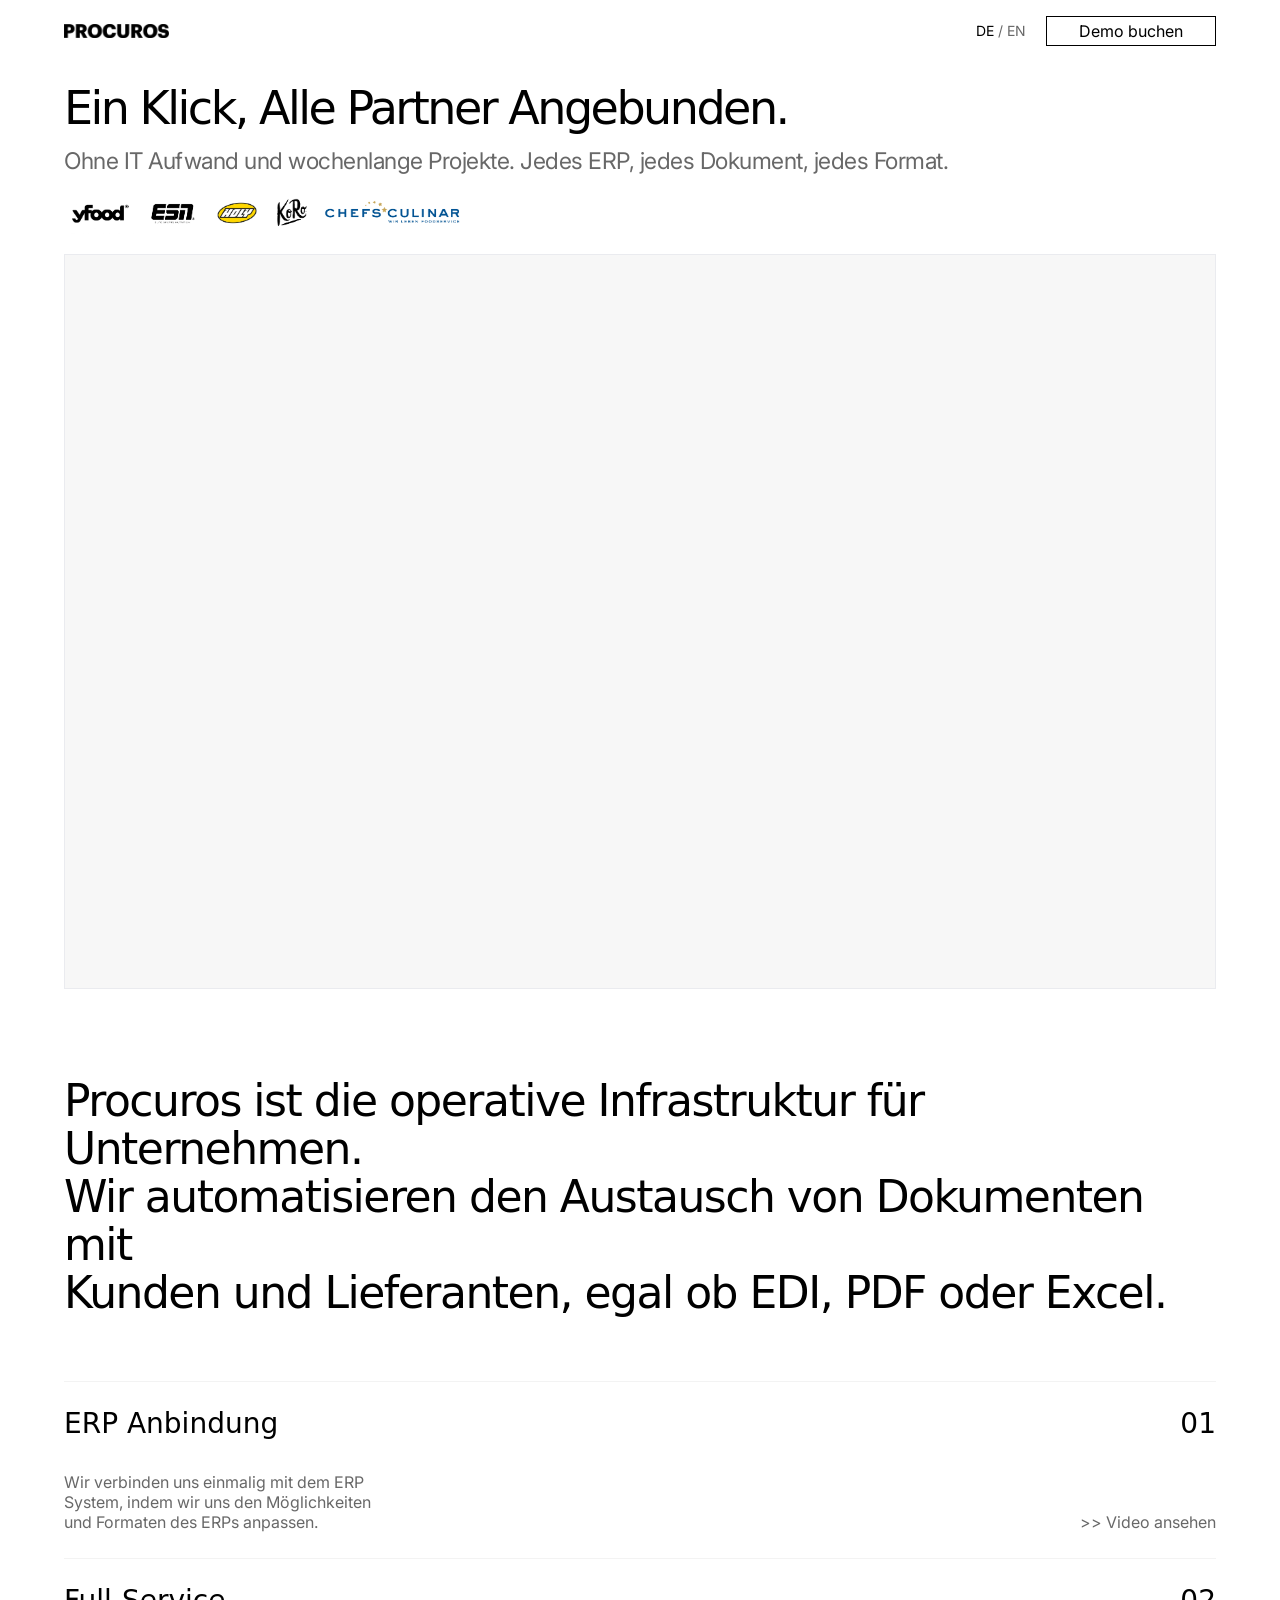
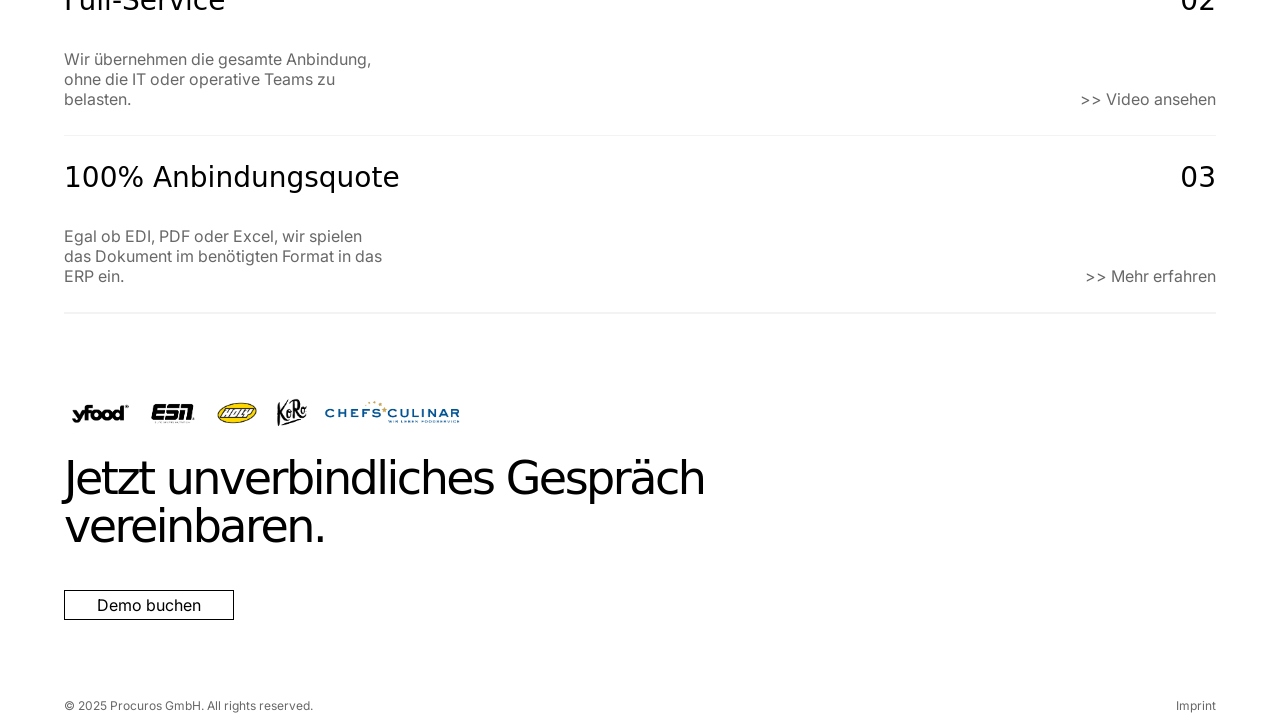
==== index.html @ 5781b208 "Add PostHog analytics tracking to DE and EN pages Co-Authored-By: Claude Sonnet 4.6 <noreply@anthrop" ====
<!DOCTYPE html>
<html lang="de">
<head>
  <meta charset="UTF-8" />
  <meta name="viewport" content="width=device-width, initial-scale=1.0" />
  <title>Procuros für Lieferanten</title>
  <link rel="icon" type="image/png" href="favicon.png" />
  <link rel="stylesheet" href="design-system.css" />
  <link rel="stylesheet" href="styles.css" />
  <script>
    !function(t,e){var o,n,p,r;e.__SV||(window.posthog && window.posthog.__loaded)||(window.posthog=e,e._i=[],e.init=function(i,s,a){function g(t,e){var o=e.split(".");2==o.length&&(t=t[o[0]],e=o[1]),t[e]=function(){t.push([e].concat(Array.prototype.slice.call(arguments,0)))}}(p=t.createElement("script")).type="text/javascript",p.crossOrigin="anonymous",p.async=!0,p.src=s.api_host.replace(".i.posthog.com","-assets.i.posthog.com")+"/static/array.js",(r=t.getElementsByTagName("script")[0]).parentNode.insertBefore(p,r);var u=e;for(void 0!==a?u=e[a]=[]:a="posthog",u.people=u.people||[],u.toString=function(t){var e="posthog";return"posthog"!==a&&(e+="."+a),t||(e+=" (stub)"),e},u.people.toString=function(){return u.toString(1)+".people (stub)"},o="fi init Ci Mi ft Fi Ai Ri capture calculateEventProperties Ui register register_once register_for_session unregister unregister_for_session qi getFeatureFlag getFeatureFlagPayload getFeatureFlagResult isFeatureEnabled reloadFeatureFlags updateFlags updateEarlyAccessFeatureEnrollment getEarlyAccessFeatures on onFeatureFlags onSurveysLoaded onSessionId getSurveys getActiveMatchingSurveys renderSurvey displaySurvey cancelPendingSurvey canRenderSurvey canRenderSurveyAsync identify setPersonProperties group resetGroups setPersonPropertiesForFlags resetPersonPropertiesForFlags setGroupPropertiesForFlags resetGroupPropertiesForFlags reset get_distinct_id getGroups get_session_id get_session_replay_url alias set_config startSessionRecording stopSessionRecording sessionRecordingStarted captureException startExceptionAutocapture stopExceptionAutocapture loadToolbar get_property getSessionProperty Hi ji createPersonProfile setInternalOrTestUser Bi Pi Vi opt_in_capturing opt_out_capturing has_opted_in_capturing has_opted_out_capturing get_explicit_consent_status is_capturing clear_opt_in_out_capturing Di debug bt zi getPageViewId captureTraceFeedback captureTraceMetric Si".split(" "),n=0;n<o.length;n++)g(u,o[n]);e._i.push([i,s,a])},e.__SV=1)}(document,window.posthog||[]);
    posthog.init('phc_NpMKHqIArPaEl8cGnnaIGJju0nDyf7MdaOYAyOfW1YS', {
        api_host: 'https://eu.i.posthog.com',
        defaults: '2026-01-30',
        person_profiles: 'identified_only',
        cross_subdomain_cookie: true,
    })
  </script>
</head>
<body>

  <!-- ═══════════════════════════════════════════
       HERO SECTION
  ═══════════════════════════════════════════ -->
  <section class="hero">

    <!-- NAV -->
    <nav class="navbar">
      <a href="https://procuros.io/" class="navbar__logo">
        <img src="procuros-logo.png" alt="Procuros" class="navbar__logo-img" />
      </a>
      <div class="navbar__right">
        <div class="lang-switcher">
          <span class="lang-switcher__item lang-switcher__item--active">DE</span>
          <span class="lang-switcher__sep">/</span>
          <a href="/en" class="lang-switcher__item">EN</a>
        </div>
        <a href="https://procuros.io/demo" class="btn-demo">Demo buchen</a>
      </div>
    </nav>

    <!-- HERO CONTENT -->
    <div class="hero__content">

      <h1 class="hero__heading">Ein Klick, Alle Partner Angebunden.</h1>

      <p class="hero__subheading">
        Ohne IT Aufwand und wochenlange Projekte.&nbsp;Jedes ERP, jedes Dokument, jedes Format.
      </p>

      <!-- REFERENCE LOGOS -->
      <div class="hero__logos">
        <img src="reference-customers.png" alt="Referenzkunden" class="hero__logos-img" />
      </div>

      <!-- VIDEO / LOOM -->
      <div class="hero__video-wrapper">
        <div style="position: relative; padding-bottom: 62.7906976744186%; height: 0;">
          <iframe src="https://www.loom.com/embed/d93482b30171431692d3ab4d521c9b8a" frameborder="0" webkitallowfullscreen mozallowfullscreen allowfullscreen style="position: absolute; top: 0; left: 0; width: 100%; height: 100%;"></iframe>
        </div>
      </div>

    </div>
  </section>

  <!-- ═══════════════════════════════════════════
       FEATURES SECTION
  ═══════════════════════════════════════════ -->
  <section class="features">

    <!-- INTRO HEADING -->
    <h2 class="features__intro">
      Procuros ist die operative Infrastruktur für Unternehmen.<br>
      Wir automatisieren den Austausch von Dokumenten mit<br>Kunden und Lieferanten, egal ob EDI, PDF oder Excel.
    </h2>

    <!-- FEATURE LIST -->
    <div class="feature-list">

      <div class="feature-divider"></div>

      <!-- 01 -->
      <div class="feature-row">
        <div class="feature-row__top">
          <h3 class="feature-row__heading">ERP Anbindung</h3>
          <span class="feature-row__number">01</span>
        </div>
        <div class="feature-row__bottom">
          <p class="feature-row__text">Wir verbinden uns einmalig mit dem ERP System, indem wir uns den Möglichkeiten und Formaten des ERPs anpassen.</p>
          <a href="https://www.loom.com/share/679debb72b354eef8328998cd230bd1e" class="feature-row__link">&gt;&gt; Video ansehen</a>
        </div>
      </div>

      <div class="feature-divider"></div>

      <!-- 02 -->
      <div class="feature-row">
        <div class="feature-row__top">
          <h3 class="feature-row__heading">Full-Service</h3>
          <span class="feature-row__number">02</span>
        </div>
        <div class="feature-row__bottom">
          <p class="feature-row__text">Wir übernehmen die gesamte Anbindung, ohne die IT oder operative Teams zu belasten.</p>
          <a href="#" class="feature-row__link">&gt;&gt; Video ansehen</a>
        </div>
      </div>

      <div class="feature-divider"></div>

      <!-- 03 -->
      <div class="feature-row">
        <div class="feature-row__top">
          <h3 class="feature-row__heading">100% Anbindungsquote</h3>
          <span class="feature-row__number">03</span>
        </div>
        <div class="feature-row__bottom">
          <p class="feature-row__text">Egal ob EDI, PDF oder Excel, wir spielen das Dokument im benötigten Format in das ERP ein.</p>
          <a href="https://procuros.io/features/order-processing" class="feature-row__link">&gt;&gt; Mehr erfahren</a>
        </div>
      </div>

      <div class="feature-divider"></div>

    </div>
  </section>

  <div class="section-divider"></div>

  <!-- ═══════════════════════════════════════════
       CTA SECTION
  ═══════════════════════════════════════════ -->
  <section class="cta">
    <img src="reference-customers.png" alt="Referenzkunden" class="cta__logos" />

    <h2 class="cta__heading">
      Jetzt unverbindliches Gespräch<br>vereinbaren.
    </h2>

    <a href="https://procuros.io/demo" class="btn-demo">Demo buchen</a>
  </section>

  <!-- ═══════════════════════════════════════════
       FOOTER
  ═══════════════════════════════════════════ -->
  <footer class="footer">
    <span class="footer__copy">© 2025 Procuros GmbH. All rights reserved.</span>
    <a href="#" class="footer__imprint">Imprint</a>
  </footer>

</body>
</html>
---- design-system.css ----
/* ============================================================
   DESIGN SYSTEM — Landingpages_v1
   All design tokens as CSS custom properties.
   Do not put layout or component rules here.
   ============================================================ */

/* --- Typography --- */
/*
  TWK Everett: drop .woff2 files into /fonts/ and uncomment below
  to activate the real font.

@font-face {
  font-family: 'TWK Everett';
  src: url('/fonts/TWKEverett-Regular.woff2') format('woff2');
  font-weight: 400;
  font-style: normal;
  font-display: swap;
}
@font-face {
  font-family: 'TWK Everett';
  src: url('/fonts/TWKEverett-Bold.woff2') format('woff2');
  font-weight: 700;
  font-style: normal;
  font-display: swap;
}
*/

@import url('https://fonts.googleapis.com/css2?family=Inter:wght@400;500;600&display=swap');

:root {
  /* Fonts */
  --font-heading: 'TWK Everett', system-ui, -apple-system, sans-serif;
  --font-body: 'Inter', system-ui, -apple-system, sans-serif;

  /* Colors */
  --color-black: #000000;
  --color-subheading: #686868;
  --color-border: #EAEBEF;
  --color-bg-video: #F7F7F7;
  --color-white: #FFFFFF;
  --color-placeholder: #D5D5D5;

  /* Layout */
  --layout-padding-x: 64px;

  /* Button */
  --btn-font-size: 16px;
  --btn-line-height: 16px;
  --btn-padding-x: 32px;
  --btn-padding-y: 6px;
  --btn-border: 0.5px solid var(--color-black);
}
---- styles.css ----
/* ============================================================
   STYLES — Landingpages_v1
   Component + layout rules. All values via design-system.css tokens.
   ============================================================ */

/* --- Reset --- */
*, *::before, *::after {
  box-sizing: border-box;
  margin: 0;
  padding: 0;
}

body {
  font-family: var(--font-body);
  background: var(--color-white);
  color: var(--color-black);
  -webkit-font-smoothing: antialiased;
}

/* ─────────────────────────────────────────
   HERO SECTION
───────────────────────────────────────── */
.hero {
  padding-left: var(--layout-padding-x);
  padding-right: var(--layout-padding-x);
}

/* ─────────────────────────────────────────
   NAVBAR
───────────────────────────────────────── */
.navbar {
  display: flex;
  align-items: center;
  justify-content: space-between;
  padding-top: 16px;
}

/* ─────────────────────────────────────────
   NAVBAR RIGHT GROUP
───────────────────────────────────────── */
.navbar__right {
  display: flex;
  align-items: center;
  gap: 20px;
}

/* ─────────────────────────────────────────
   LANGUAGE SWITCHER
───────────────────────────────────────── */
.lang-switcher {
  display: flex;
  align-items: center;
  gap: 4px;
}

.lang-switcher__item {
  font-family: var(--font-body);
  font-size: 14px;
  line-height: 14px;
  font-weight: 400;
  color: var(--color-subheading);
  text-decoration: none;
}

.lang-switcher__item--active {
  color: var(--color-black);
}

.lang-switcher__sep {
  font-family: var(--font-body);
  font-size: 14px;
  line-height: 14px;
  color: var(--color-subheading);
}

/* ─────────────────────────────────────────
   BUTTON — Demo buchen
───────────────────────────────────────── */
.btn-demo {
  display: inline-block;
  font-family: var(--font-body);
  font-size: var(--btn-font-size);
  line-height: var(--btn-line-height);
  font-weight: 400;
  color: var(--color-black);
  background: var(--color-white);
  border: var(--btn-border);
  border-radius: 0;
  padding: var(--btn-padding-y) var(--btn-padding-x);
  cursor: pointer;
  white-space: nowrap;
  text-decoration: none;
}

.btn-demo:hover {
  background: #f5f5f5;
}

/* ─────────────────────────────────────────
   HERO CONTENT
───────────────────────────────────────── */
.hero__content {
  margin-top: 32px;
}

.hero__heading {
  font-family: var(--font-heading);
  font-size: 46px;
  line-height: 60px;
  letter-spacing: -2.5px;
  font-weight: 400;
  color: var(--color-black);
}

.hero__subheading {
  margin-top: 10px;
  font-family: var(--font-body);
  font-size: 23px;
  line-height: 26px;
  letter-spacing: -0.5px;
  font-weight: 400;
  color: var(--color-subheading);
}

/* ─────────────────────────────────────────
   REFERENCE LOGOS
───────────────────────────────────────── */
.hero__logos {
  margin-top: 20px;
}

/* ─────────────────────────────────────────
   VIDEO / LOOM WRAPPER
───────────────────────────────────────── */
.hero__video-wrapper {
  margin-top: 20px;
  padding: 15px;
  border: 1px solid var(--color-border);
  background: var(--color-bg-video);
  width: 100%;
}

/* ─────────────────────────────────────────
   PLACEHOLDERS
   Temporary stand-ins — replace with real
   assets when available.
───────────────────────────────────────── */
.placeholder {
  background: var(--color-placeholder);
  display: block;
}

/* Logo in navbar */
.navbar__logo {
  text-decoration: none;
}

.navbar__logo-img {
  display: block;
  height: 14px;
  width: auto;
}

/* Reference customers image */
.hero__logos-img {
  display: block;
  height: 40px;
  width: auto;
}

/* Video / Loom embed area */
.placeholder--video {
  width: 100%;
  aspect-ratio: 16 / 9;
}

/* ─────────────────────────────────────────
   FEATURES SECTION
───────────────────────────────────────── */
.features {
  padding-left: var(--layout-padding-x);
  padding-right: var(--layout-padding-x);
  margin-top: 88px;
}

.features__intro {
  font-family: var(--font-heading);
  font-size: 44px;
  line-height: 48px;
  letter-spacing: -1.5px;
  font-weight: 400;
  color: var(--color-black);
  width: 100%;
}

/* ─────────────────────────────────────────
   FEATURE LIST
───────────────────────────────────────── */
.feature-list {
  margin-top: 64px;
}

.feature-divider {
  width: 100%;
  height: 1px;
  background: #F3F3F3;
}

.feature-row {
  padding-top: 26px;
  padding-bottom: 26px;
}

/* Top row: heading left, number right */
.feature-row__top {
  display: flex;
  justify-content: space-between;
  align-items: baseline;
}

.feature-row__heading {
  font-family: var(--font-heading);
  font-size: 28px;
  line-height: 32px;
  letter-spacing: 0;
  font-weight: 400;
  color: var(--color-black);
}

.feature-row__number {
  font-family: var(--font-heading);
  font-size: 28px;
  line-height: 32px;
  font-weight: 400;
  color: var(--color-black);
}

/* Bottom row: text left, link right bottom-aligned */
.feature-row__bottom {
  margin-top: 32px;
  display: flex;
  justify-content: space-between;
  align-items: flex-end;
}

.feature-row__text {
  font-family: var(--font-body);
  font-size: 16px;
  line-height: 20px;
  letter-spacing: 0px;
  font-weight: 400;
  color: var(--color-subheading);
  max-width: 320px;
}

.feature-row__link {
  font-family: var(--font-body);
  font-size: 16px;
  line-height: 20px;
  letter-spacing: 0px;
  font-weight: 400;
  color: var(--color-subheading);
  text-decoration: none;
  white-space: nowrap;
}

.feature-row__link:hover {
  text-decoration: underline;
}

/* ─────────────────────────────────────────
   CTA SECTION
───────────────────────────────────────── */
.section-divider {
  margin-left: var(--layout-padding-x);
  margin-right: var(--layout-padding-x);
  height: 1px;
  background: #F3F3F3;
}

.cta {
  padding-left: var(--layout-padding-x);
  padding-right: var(--layout-padding-x);
  margin-top: 80px;
}

.cta__logos {
  display: block;
  height: 40px;
  width: auto;
}

.cta__heading {
  margin-top: 20px;
  font-family: var(--font-heading);
  font-size: 46px;
  line-height: 48px;
  letter-spacing: -2.5px;
  font-weight: 400;
  color: var(--color-black);
}

.cta .btn-demo {
  margin-top: 40px;
}

/* ─────────────────────────────────────────
   FOOTER
───────────────────────────────────────── */
.footer {
  padding-left: var(--layout-padding-x);
  padding-right: var(--layout-padding-x);
  padding-bottom: 16px;
  margin-top: 80px;
  display: flex;
  justify-content: space-between;
  align-items: center;
}

.footer__copy {
  font-family: var(--font-body);
  font-size: 12px;
  line-height: 12px;
  font-weight: 400;
  color: var(--color-subheading);
}

.footer__imprint {
  font-family: var(--font-body);
  font-size: 12px;
  line-height: 12px;
  font-weight: 400;
  color: var(--color-subheading);
  text-decoration: none;
}

.footer__imprint:hover {
  text-decoration: underline;
}
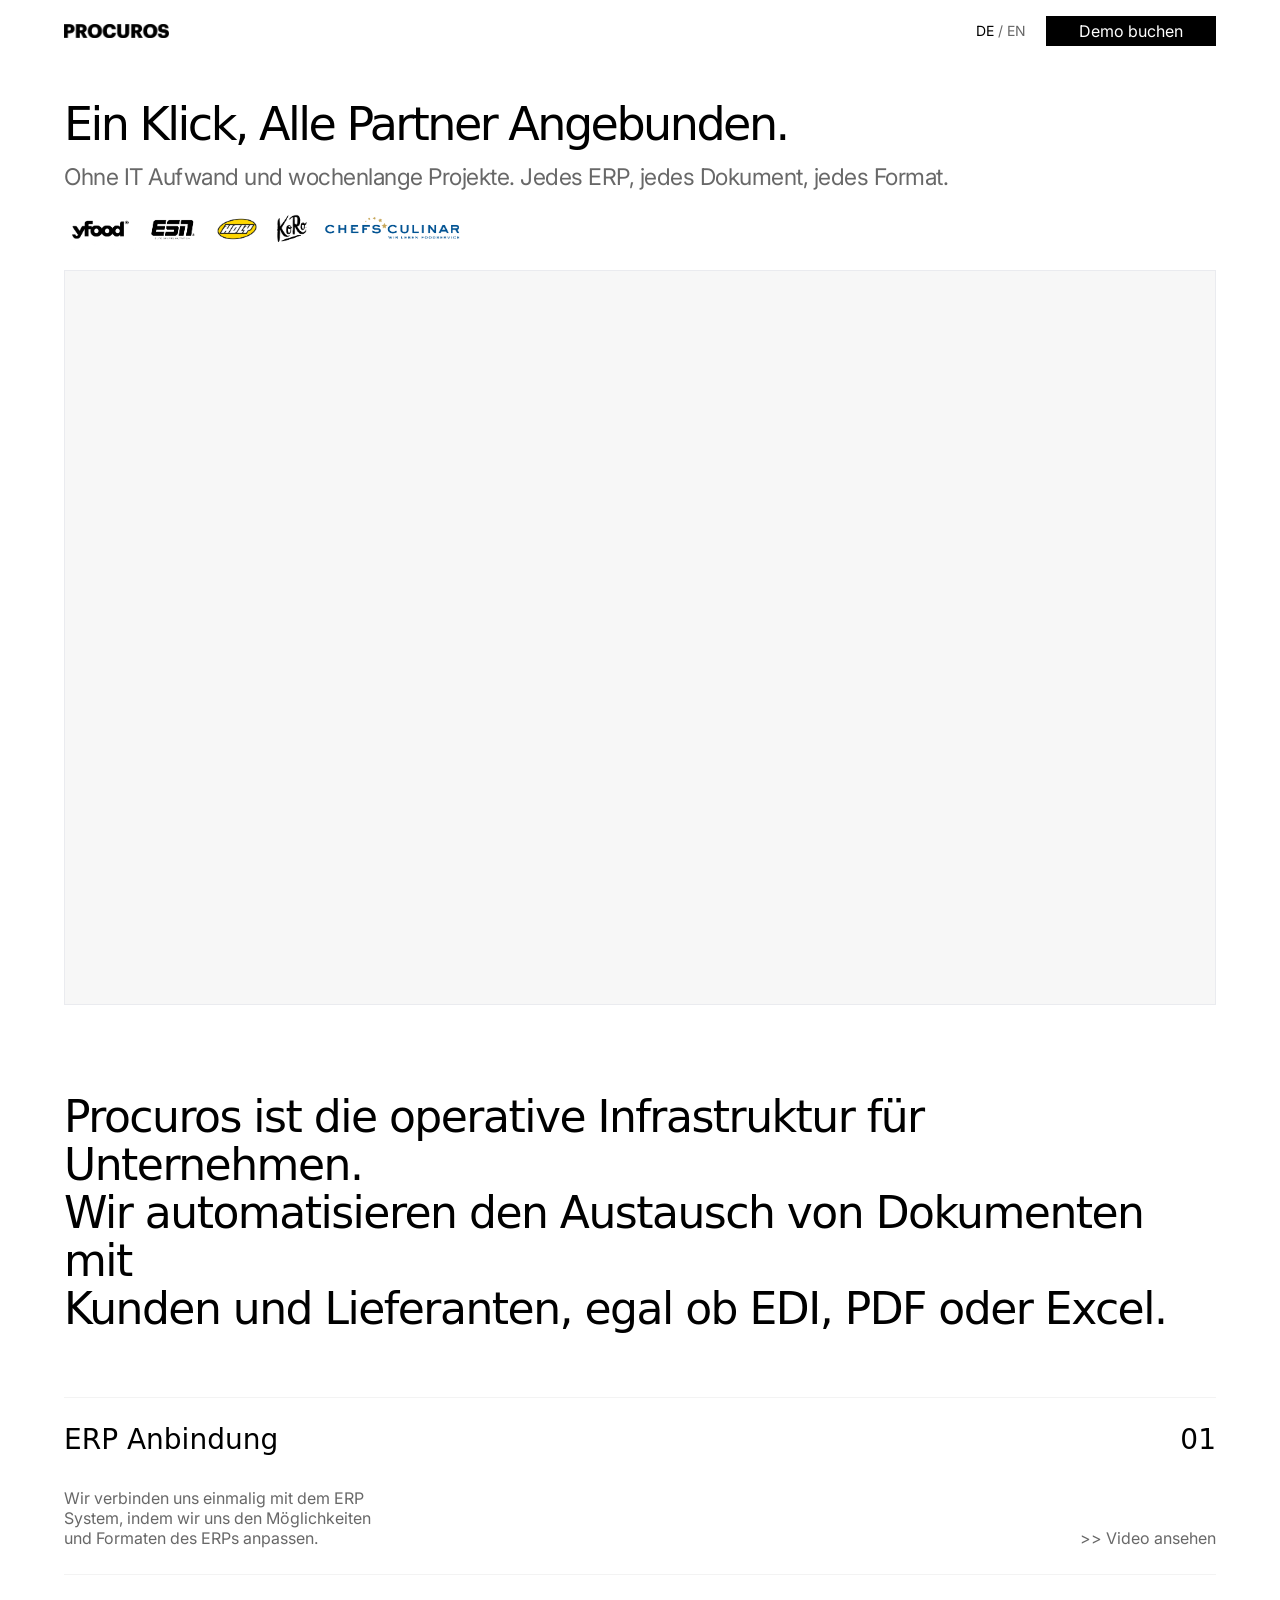
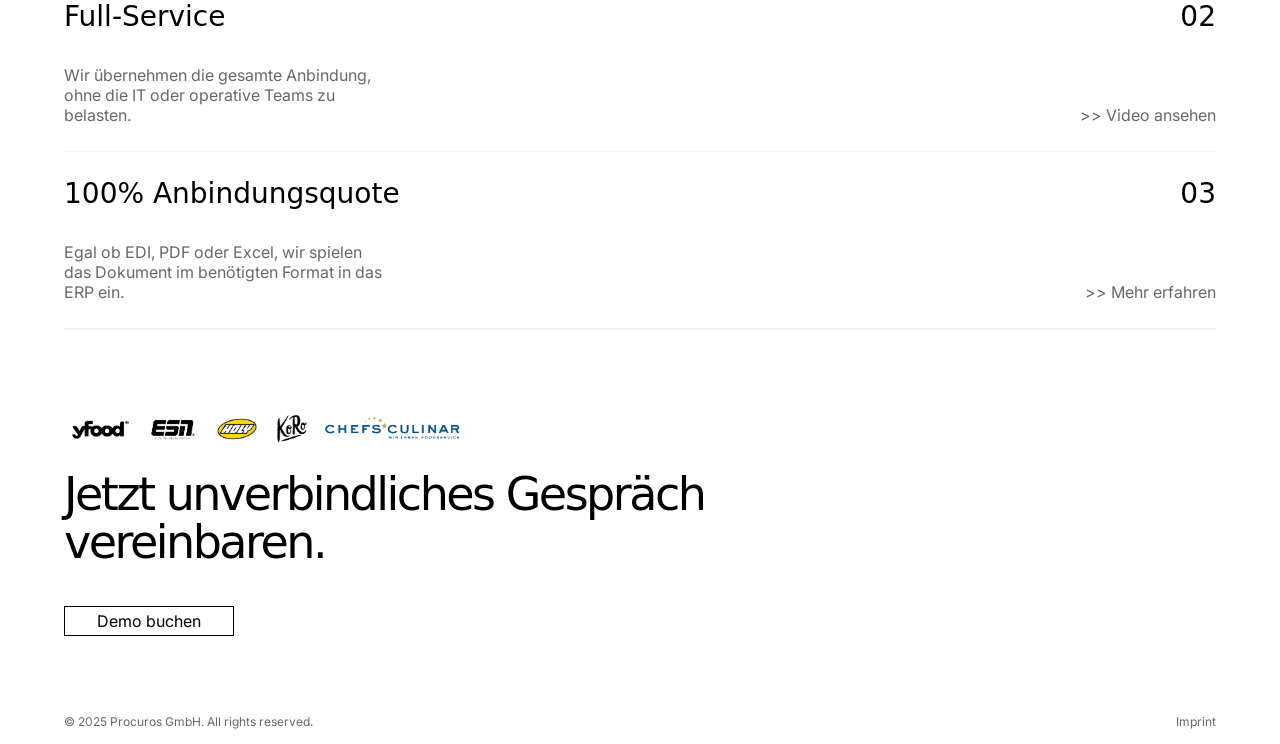
==== commit 0b8aabfa: "Update nav demo button to filled black style and make navbar sticky - Nav .btn-demo now has black ba" ====
--- a/index.html
+++ b/index.html
@@ -16,28 +16,41 @@
         cross_subdomain_cookie: true,
     })
   </script>
+  <script>
+    // Identify user from URL params (e.g. ?contact_email=...)
+    var params = new URLSearchParams(window.location.search);
+    var contactEmail = params.get('contact_email');
+    if (contactEmail) {
+      posthog.identify(contactEmail, {
+        email: contactEmail,
+        utm_source: params.get('utm_source'),
+        utm_medium: params.get('utm_medium'),
+        utm_campaign: params.get('utm_campaign'),
+      });
+    }
+  </script>
 </head>
 <body>
 
   <!-- ═══════════════════════════════════════════
        HERO SECTION
   ═══════════════════════════════════════════ -->
+  <!-- NAV -->
+  <nav class="navbar">
+    <a href="https://procuros.io/" class="navbar__logo">
+      <img src="procuros-logo.png" alt="Procuros" class="navbar__logo-img" />
+    </a>
+    <div class="navbar__right">
+      <div class="lang-switcher">
+        <span class="lang-switcher__item lang-switcher__item--active">DE</span>
+        <span class="lang-switcher__sep">/</span>
+        <a href="/en" class="lang-switcher__item">EN</a>
+      </div>
+      <a href="https://procuros.io/demo" class="btn-demo">Demo buchen</a>
+    </div>
+  </nav>
+
   <section class="hero">
-
-    <!-- NAV -->
-    <nav class="navbar">
-      <a href="https://procuros.io/" class="navbar__logo">
-        <img src="procuros-logo.png" alt="Procuros" class="navbar__logo-img" />
-      </a>
-      <div class="navbar__right">
-        <div class="lang-switcher">
-          <span class="lang-switcher__item lang-switcher__item--active">DE</span>
-          <span class="lang-switcher__sep">/</span>
-          <a href="/en" class="lang-switcher__item">EN</a>
-        </div>
-        <a href="https://procuros.io/demo" class="btn-demo">Demo buchen</a>
-      </div>
-    </nav>
 
     <!-- HERO CONTENT -->
     <div class="hero__content">
@@ -56,7 +69,7 @@
       <!-- VIDEO / LOOM -->
       <div class="hero__video-wrapper">
         <div style="position: relative; padding-bottom: 62.7906976744186%; height: 0;">
-          <iframe src="https://www.loom.com/embed/d93482b30171431692d3ab4d521c9b8a" frameborder="0" webkitallowfullscreen mozallowfullscreen allowfullscreen style="position: absolute; top: 0; left: 0; width: 100%; height: 100%;"></iframe>
+          <iframe src="https://www.loom.com/embed/d93482b30171431692d3ab4d521c9b8a" frameborder="0" allow="fullscreen" webkitallowfullscreen mozallowfullscreen allowfullscreen style="position: absolute; top: 0; left: 0; width: 100%; height: 100%;"></iframe>
         </div>
       </div>
 
@@ -147,5 +160,20 @@
     <a href="#" class="footer__imprint">Imprint</a>
   </footer>
 
+  <script>
+    // Test event: fires once on load to confirm PostHog is working
+    posthog.capture('page_loaded', { page: 'index.html' })
+
+    // Loom click tracking via window blur (iframe clicks don't bubble)
+    var loomIframe = document.querySelector('.hero__video-wrapper iframe')
+    window.addEventListener('blur', function () {
+      if (document.activeElement === loomIframe) {
+        posthog.capture('loom_video_clicked', {
+          video_url: 'https://www.loom.com/embed/d93482b30171431692d3ab4d521c9b8a'
+        })
+        setTimeout(function () { window.focus() }, 100)
+      }
+    })
+  </script>
 </body>
 </html>
--- a/styles.css
+++ b/styles.css
@@ -32,7 +32,11 @@
   display: flex;
   align-items: center;
   justify-content: space-between;
-  padding-top: 16px;
+  padding: 16px var(--layout-padding-x);
+  position: sticky;
+  top: 0;
+  background: var(--color-white);
+  z-index: 100;
 }
 
 /* ─────────────────────────────────────────
@@ -96,6 +100,15 @@
   background: #f5f5f5;
 }
 
+.navbar .btn-demo {
+  background: var(--color-black);
+  color: var(--color-white);
+}
+
+.navbar .btn-demo:hover {
+  background: #222;
+}
+
 /* ─────────────────────────────────────────
    HERO CONTENT
 ───────────────────────────────────────── */
